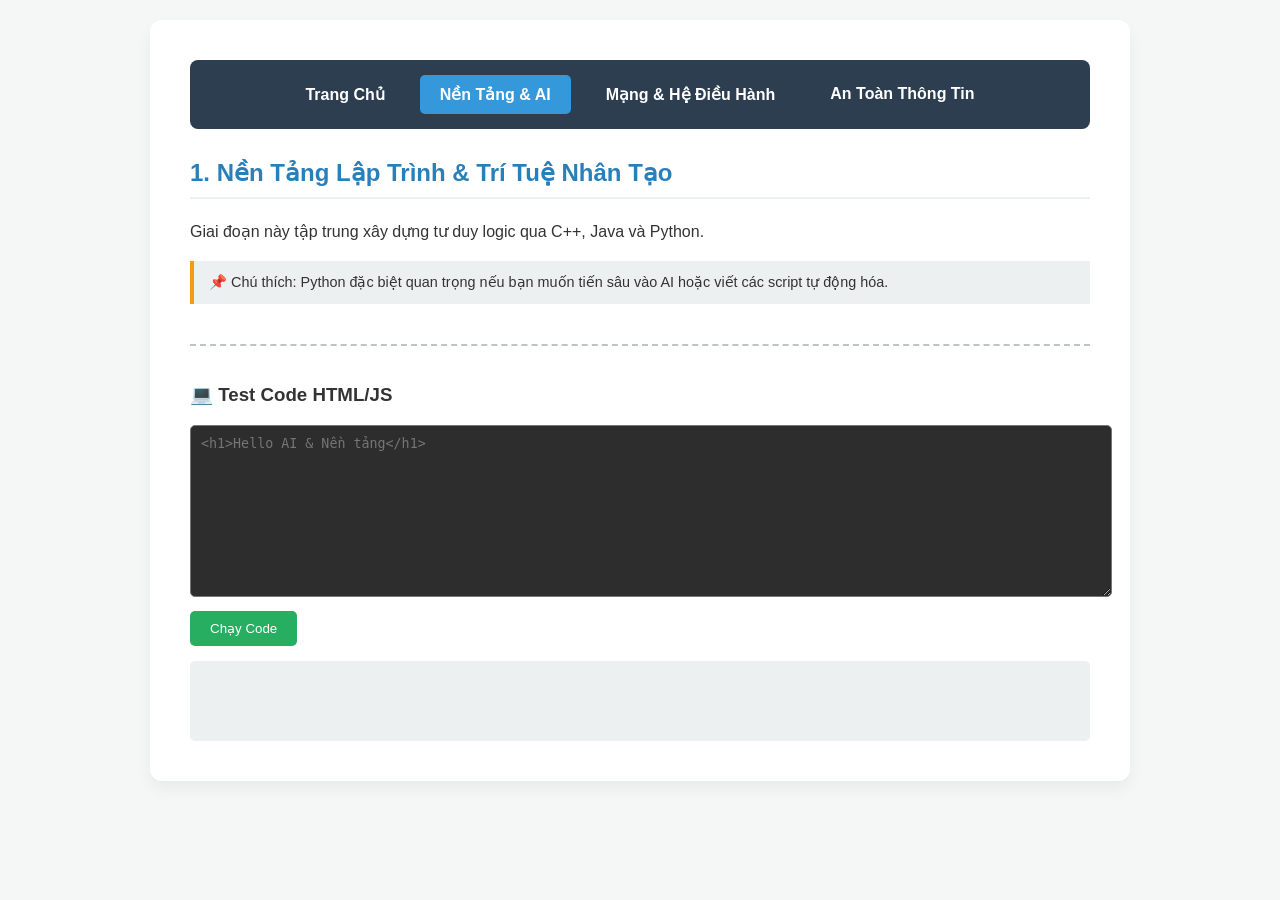
==== ai.html @ 5c1db46d "Thêm cấu trúc 6 file code lộ trình" ====
<!DOCTYPE html>
<html lang="vi">
<head>
    <meta charset="UTF-8">
    <title>Nền Tảng Lập Trình & AI</title>
    <link rel="stylesheet" href="style.css">
</head>
<body>
    <div class="container">
        <nav>
            <a href="index.html">Trang Chủ</a>
            <a href="ai.html" class="active">Nền Tảng & AI</a>
            <a href="system.html">Mạng & Hệ Điều Hành</a>
            <a href="bảo mật.html">An Toàn Thông Tin</a>
        </nav>

        <h2>1. Nền Tảng Lập Trình & Trí Tuệ Nhân Tạo</h2>
        <div class="content-box">
            <p>Giai đoạn này tập trung xây dựng tư duy logic qua C++, Java và Python.</p>
            <div class="note">📌 Chú thích: Python đặc biệt quan trọng nếu bạn muốn tiến sâu vào AI hoặc viết các script tự động hóa.</div>
        </div>

        <div class="code-section">
            <h3>💻 Test Code HTML/JS</h3>
            <textarea id="codeInput" placeholder="<h1>Hello AI & Nền tảng</h1>"></textarea><br>
            <button onclick="runCode()">Chạy Code</button>
            <div id="output"></div>
        </div>
    </div>
    <script src="script.js"></script>
</body>
</html>
---- style.css ----
body { 
    font-family: 'Segoe UI', Tahoma, Geneva, Verdana, sans-serif; 
    background-color: #f4f7f6; 
    color: #333; 
    margin: 0; 
    padding: 20px; 
}
.container { 
    max-width: 900px; 
    margin: auto; 
    background: #fff; 
    padding: 40px; 
    border-radius: 12px; 
    box-shadow: 0 8px 16px rgba(0,0,0,0.05); 
}
h1 { text-align: center; color: #2c3e50; }
h2 { color: #2980b9; border-bottom: 2px solid #ecf0f1; padding-bottom: 10px; }

/* Thanh Menu Điều Hướng */
nav {
    display: flex;
    justify-content: center;
    gap: 15px;
    margin-bottom: 30px;
    background: #2c3e50;
    padding: 15px;
    border-radius: 8px;
}
nav a {
    color: white;
    text-decoration: none;
    font-weight: bold;
    padding: 10px 20px;
    border-radius: 5px;
    transition: background 0.3s;
}
nav a:hover, nav a.active {
    background: #3498db;
}

/* Các phần tử khác */
.content-box { line-height: 1.6; margin-bottom: 20px; }
.note { font-size: 0.9em; background: #ecf0f1; padding: 10px 15px; border-left: 4px solid #f39c12; }

/* Khu vực Test Code */
.code-section { margin-top: 40px; border-top: 2px dashed #bdc3c7; padding-top: 20px; }
textarea { width: 100%; height: 150px; font-family: monospace; padding: 10px; background: #2d2d2d; color: #fff; border-radius: 5px; }
button { background: #27ae60; color: white; border: none; padding: 10px 20px; cursor: pointer; border-radius: 5px; margin-top: 10px; }
button:hover { background: #2ecc71; }
#output { margin-top: 15px; padding: 15px; background: #ecf0f1; border-radius: 5px; min-height: 50px; }
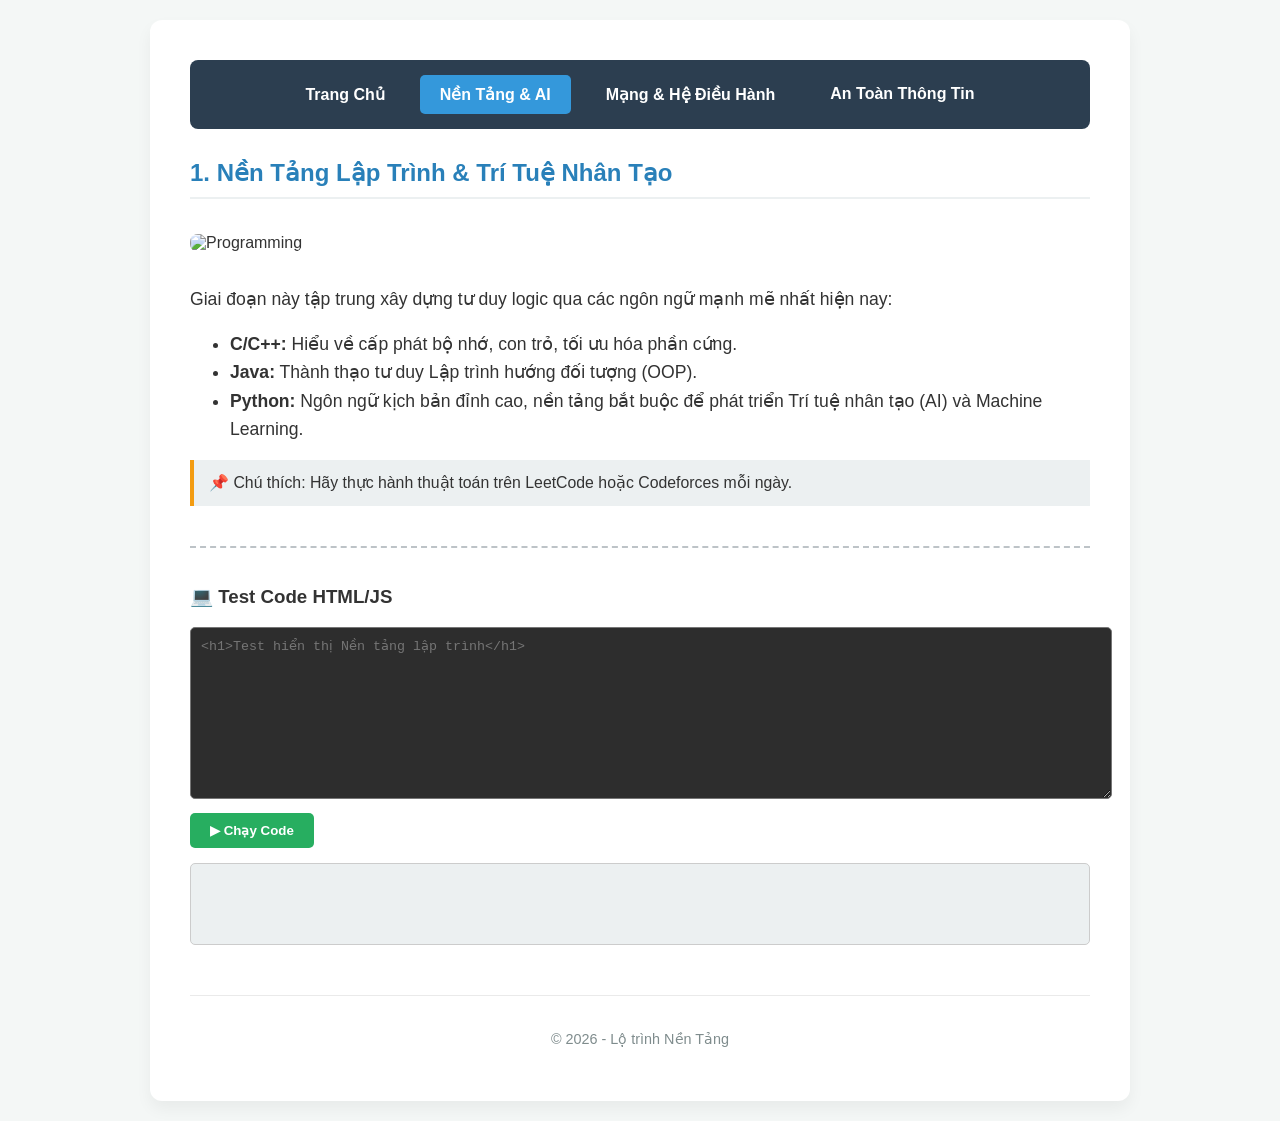
==== commit ffbfc44d: "Thêm hình ảnh chuyên nghiệp và giao diện chi tiết" ====
--- a/ai.html
+++ b/ai.html
@@ -11,21 +11,33 @@
             <a href="index.html">Trang Chủ</a>
             <a href="ai.html" class="active">Nền Tảng & AI</a>
             <a href="system.html">Mạng & Hệ Điều Hành</a>
-            <a href="bảo mật.html">An Toàn Thông Tin</a>
+            <a href="bao-mat.html">An Toàn Thông Tin</a>
         </nav>
 
         <h2>1. Nền Tảng Lập Trình & Trí Tuệ Nhân Tạo</h2>
+        
+        <img src="https://images.unsplash.com/photo-1555255707-c07966088b7b?q=80&w=1000&auto=format&fit=crop" alt="Programming" class="feature-img">
+
         <div class="content-box">
-            <p>Giai đoạn này tập trung xây dựng tư duy logic qua C++, Java và Python.</p>
-            <div class="note">📌 Chú thích: Python đặc biệt quan trọng nếu bạn muốn tiến sâu vào AI hoặc viết các script tự động hóa.</div>
+            <p>Giai đoạn này tập trung xây dựng tư duy logic qua các ngôn ngữ mạnh mẽ nhất hiện nay:</p>
+            <ul>
+                <li><strong>C/C++:</strong> Hiểu về cấp phát bộ nhớ, con trỏ, tối ưu hóa phần cứng.</li>
+                <li><strong>Java:</strong> Thành thạo tư duy Lập trình hướng đối tượng (OOP).</li>
+                <li><strong>Python:</strong> Ngôn ngữ kịch bản đỉnh cao, nền tảng bắt buộc để phát triển Trí tuệ nhân tạo (AI) và Machine Learning.</li>
+            </ul>
+            <div class="note">📌 Chú thích: Hãy thực hành thuật toán trên LeetCode hoặc Codeforces mỗi ngày.</div>
         </div>
 
         <div class="code-section">
             <h3>💻 Test Code HTML/JS</h3>
-            <textarea id="codeInput" placeholder="<h1>Hello AI & Nền tảng</h1>"></textarea><br>
-            <button onclick="runCode()">Chạy Code</button>
+            <textarea id="codeInput" placeholder="<h1>Test hiển thị Nền tảng lập trình</h1>"></textarea><br>
+            <button onclick="runCode()">▶ Chạy Code</button>
             <div id="output"></div>
         </div>
+
+        <footer>
+            <p>© 2026 - Lộ trình Nền Tảng</p>
+        </footer>
     </div>
     <script src="script.js"></script>
 </body>
--- a/style.css
+++ b/style.css
@@ -14,7 +14,7 @@
     box-shadow: 0 8px 16px rgba(0,0,0,0.05); 
 }
 h1 { text-align: center; color: #2c3e50; }
-h2 { color: #2980b9; border-bottom: 2px solid #ecf0f1; padding-bottom: 10px; }
+h2 { color: #2980b9; border-bottom: 2px solid #ecf0f1; padding-bottom: 10px; margin-top: 30px;}
 
 /* Thanh Menu Điều Hướng */
 nav {
@@ -38,13 +38,40 @@
     background: #3498db;
 }
 
+/* Xử lý hình ảnh */
+.hero-img {
+    width: 100%;
+    height: 350px;
+    object-fit: cover;
+    border-radius: 8px;
+    box-shadow: 0 4px 8px rgba(0,0,0,0.1);
+    margin-bottom: 20px;
+}
+.feature-img {
+    width: 100%;
+    height: 250px;
+    object-fit: cover;
+    border-radius: 8px;
+    margin: 15px 0;
+}
+
 /* Các phần tử khác */
-.content-box { line-height: 1.6; margin-bottom: 20px; }
-.note { font-size: 0.9em; background: #ecf0f1; padding: 10px 15px; border-left: 4px solid #f39c12; }
+.content-box { line-height: 1.6; margin-bottom: 20px; font-size: 1.1em;}
+.note { font-size: 0.9em; background: #ecf0f1; padding: 10px 15px; border-left: 4px solid #f39c12; margin-top: 15px;}
 
 /* Khu vực Test Code */
 .code-section { margin-top: 40px; border-top: 2px dashed #bdc3c7; padding-top: 20px; }
 textarea { width: 100%; height: 150px; font-family: monospace; padding: 10px; background: #2d2d2d; color: #fff; border-radius: 5px; }
-button { background: #27ae60; color: white; border: none; padding: 10px 20px; cursor: pointer; border-radius: 5px; margin-top: 10px; }
+button { background: #27ae60; color: white; border: none; padding: 10px 20px; cursor: pointer; border-radius: 5px; margin-top: 10px; font-weight: bold;}
 button:hover { background: #2ecc71; }
-#output { margin-top: 15px; padding: 15px; background: #ecf0f1; border-radius: 5px; min-height: 50px; }+#output { margin-top: 15px; padding: 15px; background: #ecf0f1; border-radius: 5px; min-height: 50px; border: 1px solid #ccc;}
+
+/* Chân trang */
+footer {
+    text-align: center;
+    margin-top: 50px;
+    padding-top: 20px;
+    border-top: 1px solid #eaeaea;
+    color: #7f8c8d;
+    font-size: 0.9em;
+}
